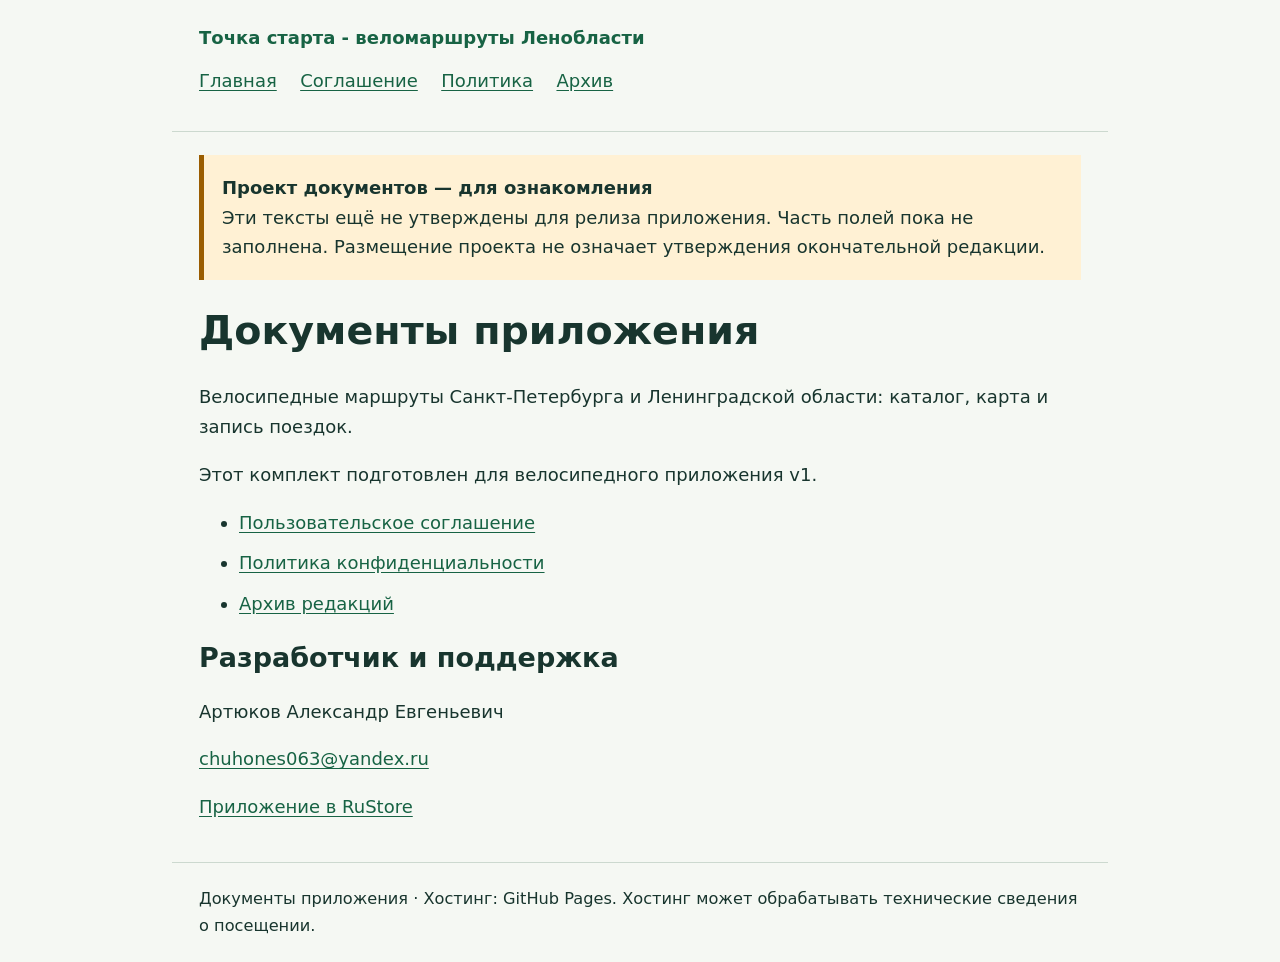
==== index.html @ f420f832 "Publish current legal documents as a public draft for review" ====
<!doctype html>
<html lang="ru"><head><meta charset="utf-8"><meta name="viewport" content="width=device-width, initial-scale=1"><title>Документы приложения — Точка старта - веломаршруты Ленобласти</title><link rel="canonical" href="https://chuhones.github.io/ru.artiukov.startpoint-docs/"><link rel="stylesheet" href="assets/site.css"></head><body><a class="skip" href="#content">К содержанию</a><header><a class="brand" href="./">Точка старта - веломаршруты Ленобласти</a><nav aria-label="Документы"><a href="./">Главная</a><a href="terms/">Соглашение</a><a href="privacy/">Политика</a><a href="archive/">Архив</a></nav></header><main id="content"><aside class="notice"><strong>Проект документов — для ознакомления</strong><br>Эти тексты ещё не утверждены для релиза приложения. Часть полей пока не заполнена. Размещение проекта не означает утверждения окончательной редакции.</aside><h1>Документы приложения</h1><p>Велосипедные маршруты Санкт-Петербурга и Ленинградской области: каталог, карта и запись поездок.</p><p>Этот комплект подготовлен для велосипедного приложения v1.</p><ul><li><a href="terms/">Пользовательское соглашение</a></li><li><a href="privacy/">Политика конфиденциальности</a></li><li><a href="archive/">Архив редакций</a></li></ul><h2>Разработчик и поддержка</h2><p>Артюков Александр Евгеньевич</p><p><a href="mailto:chuhones063@yandex.ru">chuhones063@yandex.ru</a></p><p><a href="https://www.rustore.ru/catalog/app/ru.artiukov.startpoint">Приложение в RuStore</a></p></main><footer>Документы приложения · Хостинг: GitHub Pages. Хостинг может обрабатывать технические сведения о посещении.</footer></body></html>
---- assets/site.css ----
:root { color-scheme: light; font: 112.5%/1.65 system-ui, sans-serif; color: #18352e; background: #f5f8f3; }
* { box-sizing: border-box; }
body { margin: 0; overflow-wrap: anywhere; }
header, main, footer { max-width: 52rem; margin: auto; padding: 1.25rem 1.5rem; }
header { border-bottom: 1px solid #ccd9cf; }
main { min-height: 60vh; }
footer { border-top: 1px solid #ccd9cf; font-size: .9rem; }
a { color: #176344; text-underline-offset: .18em; overflow-wrap: anywhere; }
a:hover { text-decoration-thickness: .15em; }
a:focus-visible { outline: 3px solid #8d5200; outline-offset: 4px; }
nav { display: flex; flex-wrap: wrap; gap: .6rem 1.3rem; margin-block: .75rem; }
h1, h2 { line-height: 1.25; overflow-wrap: anywhere; }
h1 { font-size: clamp(1.6rem, 4vw, 2.2rem); }
.brand { font-weight: 700; text-decoration: none; }
.notice { border-left: .3rem solid #9a5d00; background: #fff1d4; padding: 1rem; }
.meta, .hash { color: #3b534a; }
.hash { overflow-wrap: anywhere; font-size: .85rem; }
.legal-text { white-space: pre-wrap; overflow-wrap: anywhere; font: inherit; margin-block: 2rem; }
li { margin-block: .6rem; }
.skip { position: absolute; left: -10000px; }
.skip:focus { left: 1rem; top: 1rem; padding: .5rem; background: white; }
@media (max-width: 480px) { header, main, footer { padding: 1rem; } }
@media print {
  :root { font-size: 11pt; color: black; background: white; }
  header, nav, .skip { display: none; }
  main, footer { max-width: none; padding: 0; }
  a { color: black; }
  h1, h2 { break-after: avoid; }
  .notice { border: 1px solid black; background: white; }
  .legal-text { orphans: 3; widows: 3; }
  @page { margin: 18mm; }
}
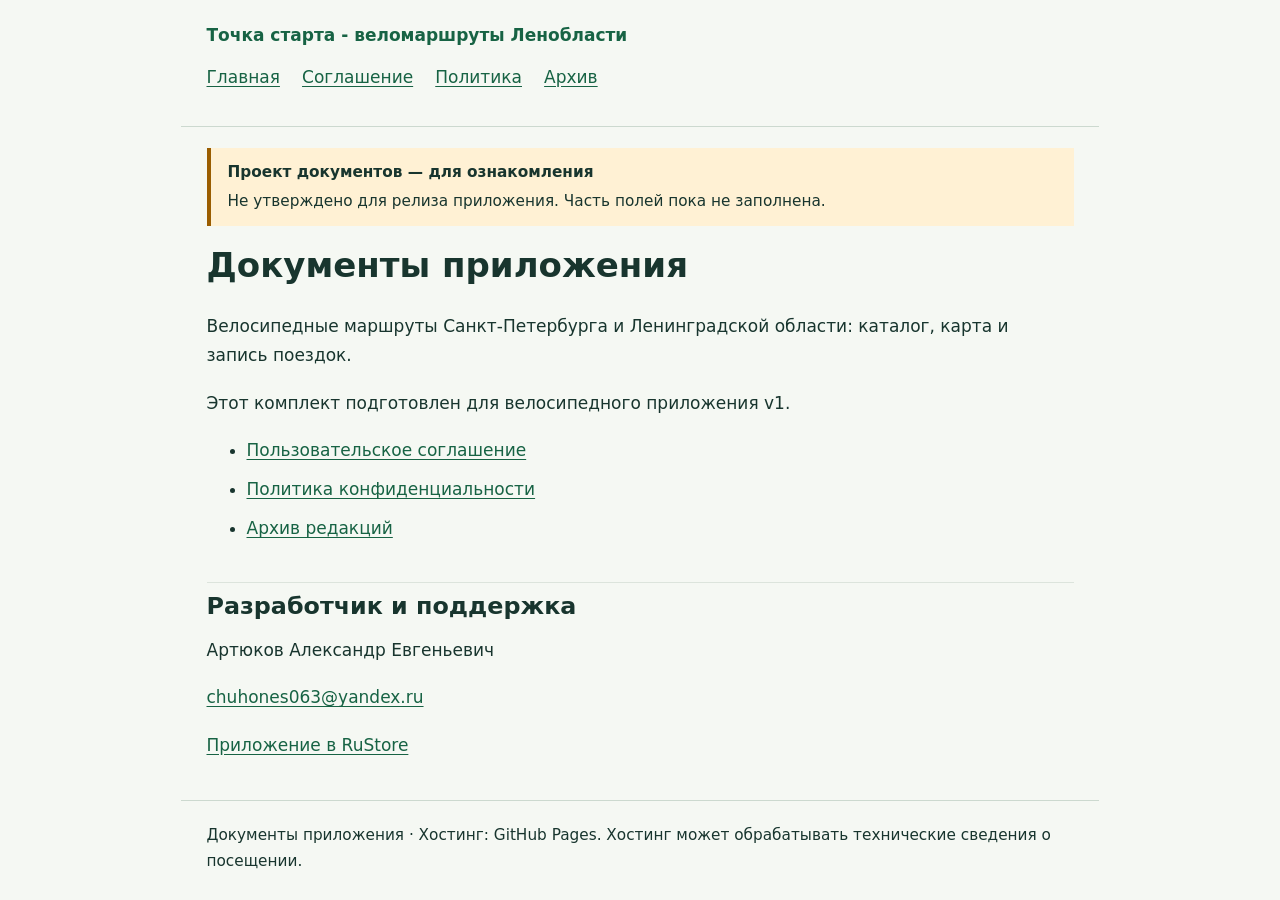
==== commit 2852357f: "Improve legal document layout without changing published text" ====
--- a/index.html
+++ b/index.html
@@ -1,2 +1,2 @@
 <!doctype html>
-<html lang="ru"><head><meta charset="utf-8"><meta name="viewport" content="width=device-width, initial-scale=1"><title>Документы приложения — Точка старта - веломаршруты Ленобласти</title><link rel="canonical" href="https://chuhones.github.io/ru.artiukov.startpoint-docs/"><link rel="stylesheet" href="assets/site.css"></head><body><a class="skip" href="#content">К содержанию</a><header><a class="brand" href="./">Точка старта - веломаршруты Ленобласти</a><nav aria-label="Документы"><a href="./">Главная</a><a href="terms/">Соглашение</a><a href="privacy/">Политика</a><a href="archive/">Архив</a></nav></header><main id="content"><aside class="notice"><strong>Проект документов — для ознакомления</strong><br>Эти тексты ещё не утверждены для релиза приложения. Часть полей пока не заполнена. Размещение проекта не означает утверждения окончательной редакции.</aside><h1>Документы приложения</h1><p>Велосипедные маршруты Санкт-Петербурга и Ленинградской области: каталог, карта и запись поездок.</p><p>Этот комплект подготовлен для велосипедного приложения v1.</p><ul><li><a href="terms/">Пользовательское соглашение</a></li><li><a href="privacy/">Политика конфиденциальности</a></li><li><a href="archive/">Архив редакций</a></li></ul><h2>Разработчик и поддержка</h2><p>Артюков Александр Евгеньевич</p><p><a href="mailto:chuhones063@yandex.ru">chuhones063@yandex.ru</a></p><p><a href="https://www.rustore.ru/catalog/app/ru.artiukov.startpoint">Приложение в RuStore</a></p></main><footer>Документы приложения · Хостинг: GitHub Pages. Хостинг может обрабатывать технические сведения о посещении.</footer></body></html>
+<html lang="ru"><head><meta charset="utf-8"><meta name="viewport" content="width=device-width, initial-scale=1"><title>Документы приложения — Точка старта - веломаршруты Ленобласти</title><link rel="canonical" href="https://chuhones.github.io/ru.artiukov.startpoint-docs/"><link rel="stylesheet" href="assets/site.css?v=bc405a447e7f"></head><body><a class="skip" href="#content">К содержанию</a><header><a class="brand" href="./">Точка старта - веломаршруты Ленобласти</a><nav aria-label="Документы"><a href="./">Главная</a><a href="terms/">Соглашение</a><a href="privacy/">Политика</a><a href="archive/">Архив</a></nav></header><main id="content"><aside class="notice"><strong>Проект документов — для ознакомления</strong><p>Не утверждено для релиза приложения. Часть полей пока не заполнена.</p></aside><h1>Документы приложения</h1><p>Велосипедные маршруты Санкт-Петербурга и Ленинградской области: каталог, карта и запись поездок.</p><p>Этот комплект подготовлен для велосипедного приложения v1.</p><ul><li><a href="terms/">Пользовательское соглашение</a></li><li><a href="privacy/">Политика конфиденциальности</a></li><li><a href="archive/">Архив редакций</a></li></ul><h2>Разработчик и поддержка</h2><p>Артюков Александр Евгеньевич</p><p><a href="mailto:chuhones063@yandex.ru">chuhones063@yandex.ru</a></p><p><a href="https://www.rustore.ru/catalog/app/ru.artiukov.startpoint">Приложение в RuStore</a></p></main><footer>Документы приложения · Хостинг: GitHub Pages. Хостинг может обрабатывать технические сведения о посещении.</footer></body></html>
--- a/assets/site.css
+++ b/assets/site.css
@@ -1,7 +1,7 @@
-:root { color-scheme: light; font: 112.5%/1.65 system-ui, sans-serif; color: #18352e; background: #f5f8f3; }
+:root { color-scheme: light; font: 106.25%/1.7 system-ui, sans-serif; color: #18352e; background: #f5f8f3; }
 * { box-sizing: border-box; }
 body { margin: 0; overflow-wrap: anywhere; }
-header, main, footer { max-width: 52rem; margin: auto; padding: 1.25rem 1.5rem; }
+header, main, footer { max-width: 54rem; margin: auto; padding: 1.25rem 1.5rem; }
 header { border-bottom: 1px solid #ccd9cf; }
 main { min-height: 60vh; }
 footer { border-top: 1px solid #ccd9cf; font-size: .9rem; }
@@ -9,24 +9,52 @@
 a:hover { text-decoration-thickness: .15em; }
 a:focus-visible { outline: 3px solid #8d5200; outline-offset: 4px; }
 nav { display: flex; flex-wrap: wrap; gap: .6rem 1.3rem; margin-block: .75rem; }
-h1, h2 { line-height: 1.25; overflow-wrap: anywhere; }
-h1 { font-size: clamp(1.6rem, 4vw, 2.2rem); }
+h1, h2, h3 { line-height: 1.3; overflow-wrap: anywhere; text-wrap: balance; }
+h1 { font-size: clamp(1.5rem, 3.5vw, 2rem); margin: 1rem 0 1.5rem; }
+h2 { font-size: 1.4rem; margin: 2.25rem 0 .8rem; padding-top: .5rem; border-top: 1px solid #dce4dc; }
+h3 { font-size: 1.15rem; }
+p { margin: .75rem 0 1.1rem; }
 .brand { font-weight: 700; text-decoration: none; }
-.notice { border-left: .3rem solid #9a5d00; background: #fff1d4; padding: 1rem; }
+.notice { border-left: .25rem solid #9a5d00; background: #fff1d4; padding: .65rem 1rem; font-size: .9rem; }
+.notice p { margin: .2rem 0 0; }
 .meta, .hash { color: #3b534a; }
 .hash { overflow-wrap: anywhere; font-size: .85rem; }
 .legal-text { white-space: pre-wrap; overflow-wrap: anywhere; font: inherit; margin-block: 2rem; }
+.legal-document { max-width: 78ch; margin: 1.75rem auto; }
+.document-meta { white-space: pre-line; font-size: .9rem; color: #3b534a; }
+.md-syntax { display: none; }
+.placeholder { background: #fff1d4; color: #704400; border-radius: .2rem; padding-inline: .15em; overflow-wrap: anywhere; }
+.process-table { margin-block: 1.25rem; }
+table { border-collapse: collapse; width: 100%; table-layout: fixed; font-size: .9rem; line-height: 1.55; }
+th, td { padding: .75rem; border: 1px solid #ccd9cf; vertical-align: top; overflow-wrap: anywhere; text-align: left; }
+thead { background: #e9f0e8; }
+tbody tr:nth-child(even) { background: #eef3ed; }
+.document-checksum { margin: 2rem 0 1rem; padding-top: 1rem; border-top: 1px solid #ccd9cf; }
+summary { cursor: pointer; color: #3b534a; font-size: .9rem; }
+summary:focus-visible { outline: 3px solid #8d5200; outline-offset: 4px; }
 li { margin-block: .6rem; }
 .skip { position: absolute; left: -10000px; }
 .skip:focus { left: 1rem; top: 1rem; padding: .5rem; background: white; }
 @media (max-width: 480px) { header, main, footer { padding: 1rem; } }
+@media screen and (max-width: 700px) {
+  .process-table table, .process-table tbody, .process-table tr, .process-table td { display: block; width: auto; }
+  .process-table thead { position: absolute; width: 1px; height: 1px; overflow: hidden; clip-path: inset(50%); }
+  .process-table tr { border: 1px solid #ccd9cf; border-radius: .5rem; margin-bottom: 1rem; padding: .25rem .85rem; }
+  .process-table td { border: 0; padding: .55rem 0; }
+  .process-table td::before { content: attr(data-label); display: block; font-weight: 650; font-size: .85em; color: #3b534a; }
+  .process-table td:first-child { font-size: 1.1em; font-weight: 650; }
+}
 @media print {
   :root { font-size: 11pt; color: black; background: white; }
-  header, nav, .skip { display: none; }
+  header, nav, .skip, .document-checksum { display: none; }
   main, footer { max-width: none; padding: 0; }
   a { color: black; }
   h1, h2 { break-after: avoid; }
   .notice { border: 1px solid black; background: white; }
   .legal-text { orphans: 3; widows: 3; }
+  .legal-document { max-width: none; }
+  table { font-size: 9pt; }
+  th, td { padding: 5pt; }
+  tr { break-inside: avoid; }
   @page { margin: 18mm; }
 }
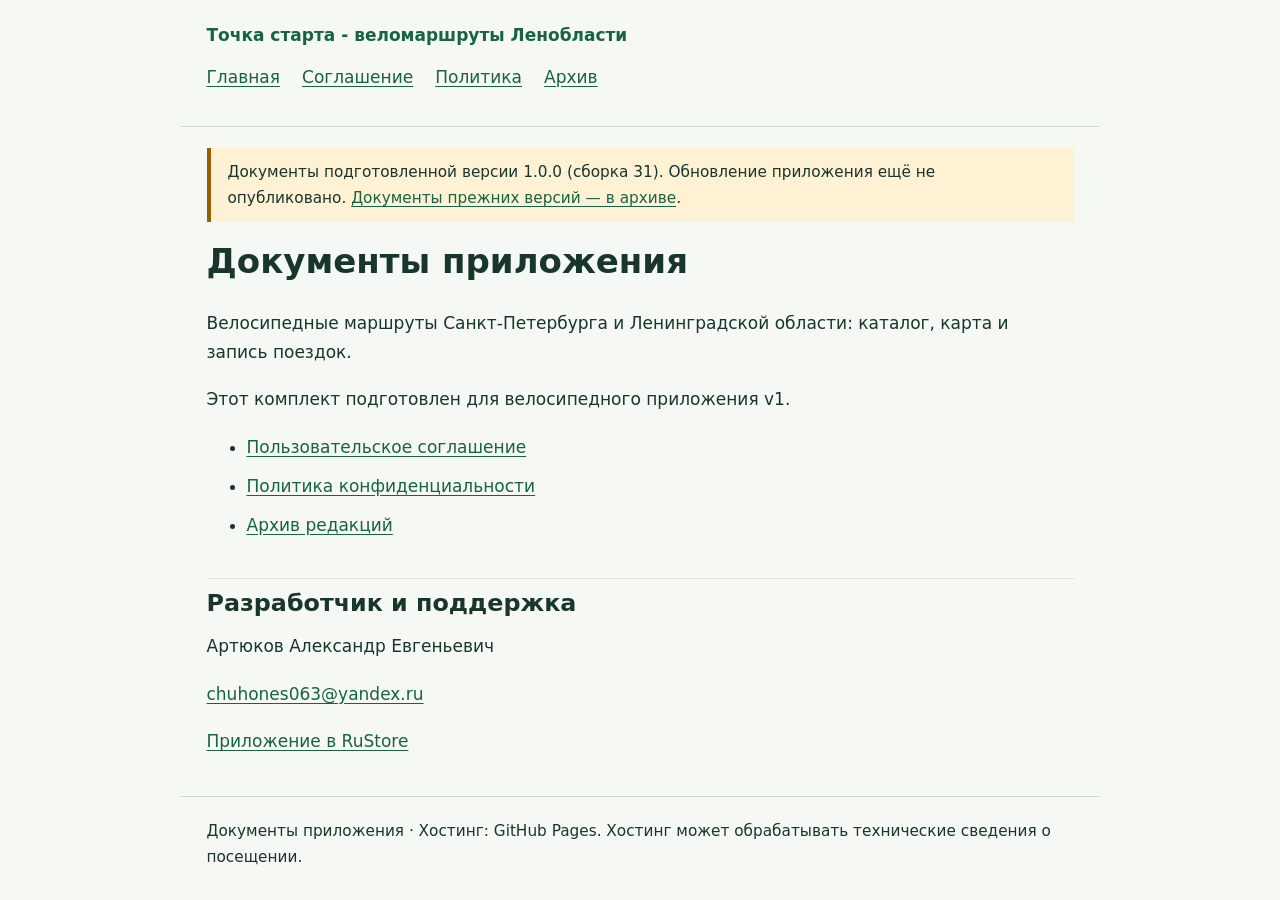
==== commit f07a075a: "Prepare verified v1 legal documents for ads-off build" ====
--- a/index.html
+++ b/index.html
@@ -1,2 +1,2 @@
 <!doctype html>
-<html lang="ru"><head><meta charset="utf-8"><meta name="viewport" content="width=device-width, initial-scale=1"><title>Документы приложения — Точка старта - веломаршруты Ленобласти</title><link rel="canonical" href="https://chuhones.github.io/ru.artiukov.startpoint-docs/"><link rel="stylesheet" href="assets/site.css?v=bc405a447e7f"></head><body><a class="skip" href="#content">К содержанию</a><header><a class="brand" href="./">Точка старта - веломаршруты Ленобласти</a><nav aria-label="Документы"><a href="./">Главная</a><a href="terms/">Соглашение</a><a href="privacy/">Политика</a><a href="archive/">Архив</a></nav></header><main id="content"><aside class="notice"><strong>Проект документов — для ознакомления</strong><p>Не утверждено для релиза приложения. Часть полей пока не заполнена.</p></aside><h1>Документы приложения</h1><p>Велосипедные маршруты Санкт-Петербурга и Ленинградской области: каталог, карта и запись поездок.</p><p>Этот комплект подготовлен для велосипедного приложения v1.</p><ul><li><a href="terms/">Пользовательское соглашение</a></li><li><a href="privacy/">Политика конфиденциальности</a></li><li><a href="archive/">Архив редакций</a></li></ul><h2>Разработчик и поддержка</h2><p>Артюков Александр Евгеньевич</p><p><a href="mailto:chuhones063@yandex.ru">chuhones063@yandex.ru</a></p><p><a href="https://www.rustore.ru/catalog/app/ru.artiukov.startpoint">Приложение в RuStore</a></p></main><footer>Документы приложения · Хостинг: GitHub Pages. Хостинг может обрабатывать технические сведения о посещении.</footer></body></html>
+<html lang="ru"><head><meta charset="utf-8"><meta name="viewport" content="width=device-width, initial-scale=1"><title>Документы приложения — Точка старта - веломаршруты Ленобласти</title><link rel="canonical" href="https://chuhones.github.io/ru.artiukov.startpoint-docs/"><link rel="stylesheet" href="assets/site.css?v=bc405a447e7f"></head><body><a class="skip" href="#content">К содержанию</a><header><a class="brand" href="./">Точка старта - веломаршруты Ленобласти</a><nav aria-label="Документы"><a href="./">Главная</a><a href="terms/">Соглашение</a><a href="privacy/">Политика</a><a href="archive/">Архив</a></nav></header><main id="content"><aside class="notice">Документы подготовленной версии 1.0.0 (сборка 31). Обновление приложения ещё не опубликовано. <a href="archive/">Документы прежних версий — в архиве</a>.</aside><h1>Документы приложения</h1><p>Велосипедные маршруты Санкт-Петербурга и Ленинградской области: каталог, карта и запись поездок.</p><p>Этот комплект подготовлен для велосипедного приложения v1.</p><ul><li><a href="terms/">Пользовательское соглашение</a></li><li><a href="privacy/">Политика конфиденциальности</a></li><li><a href="archive/">Архив редакций</a></li></ul><h2>Разработчик и поддержка</h2><p>Артюков Александр Евгеньевич</p><p><a href="mailto:chuhones063@yandex.ru">chuhones063@yandex.ru</a></p><p><a href="https://www.rustore.ru/catalog/app/ru.artiukov.startpoint">Приложение в RuStore</a></p></main><footer>Документы приложения · Хостинг: GitHub Pages. Хостинг может обрабатывать технические сведения о посещении.</footer></body></html>
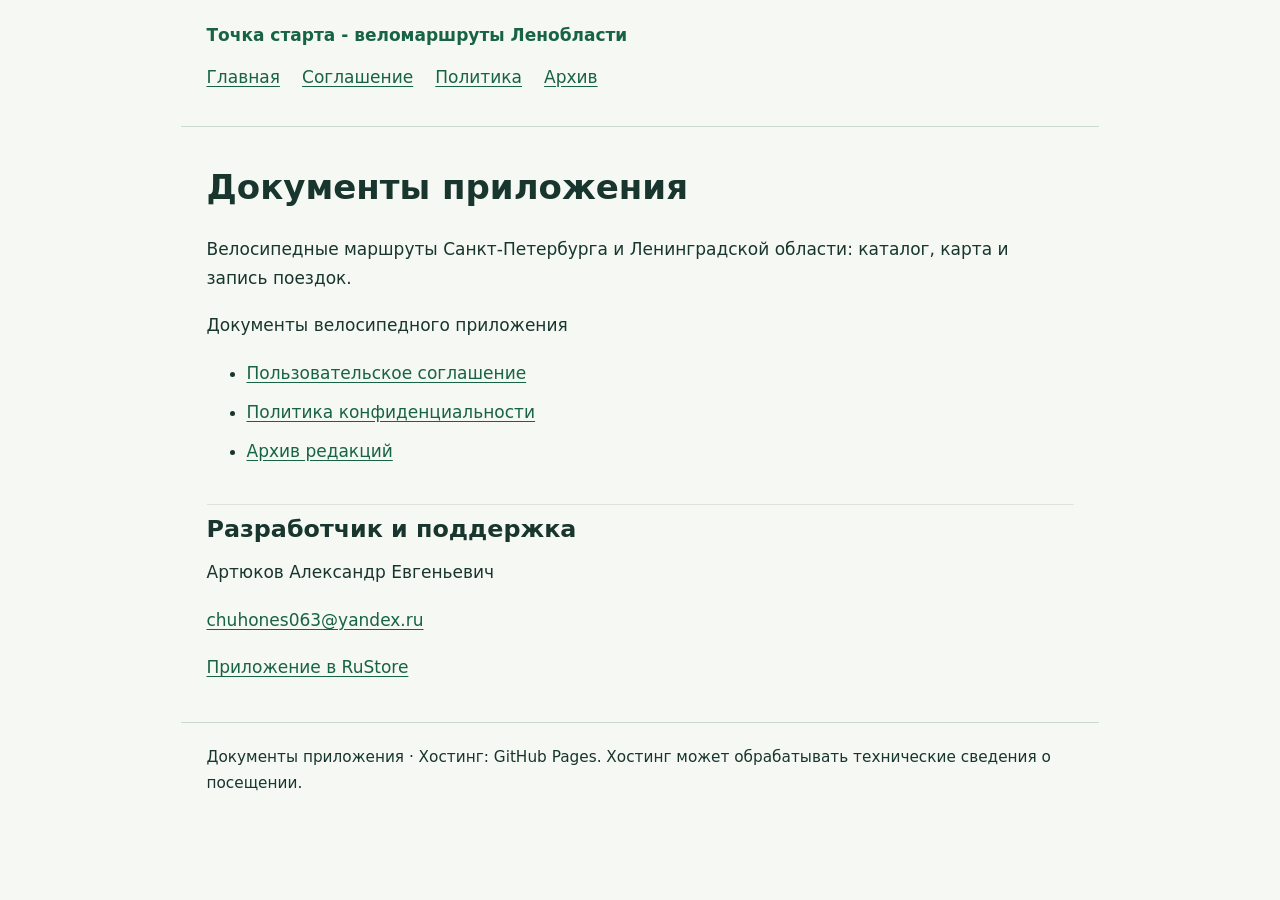
==== commit 26050281: "Publish final v1 legal documents with release-only version archive" ====
--- a/index.html
+++ b/index.html
@@ -1,2 +1,2 @@
 <!doctype html>
-<html lang="ru"><head><meta charset="utf-8"><meta name="viewport" content="width=device-width, initial-scale=1"><title>Документы приложения — Точка старта - веломаршруты Ленобласти</title><link rel="canonical" href="https://chuhones.github.io/ru.artiukov.startpoint-docs/"><link rel="stylesheet" href="assets/site.css?v=bc405a447e7f"></head><body><a class="skip" href="#content">К содержанию</a><header><a class="brand" href="./">Точка старта - веломаршруты Ленобласти</a><nav aria-label="Документы"><a href="./">Главная</a><a href="terms/">Соглашение</a><a href="privacy/">Политика</a><a href="archive/">Архив</a></nav></header><main id="content"><aside class="notice">Документы подготовленной версии 1.0.0 (сборка 31). Обновление приложения ещё не опубликовано. <a href="archive/">Документы прежних версий — в архиве</a>.</aside><h1>Документы приложения</h1><p>Велосипедные маршруты Санкт-Петербурга и Ленинградской области: каталог, карта и запись поездок.</p><p>Этот комплект подготовлен для велосипедного приложения v1.</p><ul><li><a href="terms/">Пользовательское соглашение</a></li><li><a href="privacy/">Политика конфиденциальности</a></li><li><a href="archive/">Архив редакций</a></li></ul><h2>Разработчик и поддержка</h2><p>Артюков Александр Евгеньевич</p><p><a href="mailto:chuhones063@yandex.ru">chuhones063@yandex.ru</a></p><p><a href="https://www.rustore.ru/catalog/app/ru.artiukov.startpoint">Приложение в RuStore</a></p></main><footer>Документы приложения · Хостинг: GitHub Pages. Хостинг может обрабатывать технические сведения о посещении.</footer></body></html>
+<html lang="ru"><head><meta charset="utf-8"><meta name="viewport" content="width=device-width, initial-scale=1"><title>Документы приложения — Точка старта - веломаршруты Ленобласти</title><link rel="canonical" href="https://chuhones.github.io/ru.artiukov.startpoint-docs/"><link rel="stylesheet" href="assets/site.css?v=bc405a447e7f"></head><body><a class="skip" href="#content">К содержанию</a><header><a class="brand" href="./">Точка старта - веломаршруты Ленобласти</a><nav aria-label="Документы"><a href="./">Главная</a><a href="terms/">Соглашение</a><a href="privacy/">Политика</a><a href="archive/">Архив</a></nav></header><main id="content"><h1>Документы приложения</h1><p>Велосипедные маршруты Санкт-Петербурга и Ленинградской области: каталог, карта и запись поездок.</p><p>Документы велосипедного приложения</p><ul><li><a href="terms/">Пользовательское соглашение</a></li><li><a href="privacy/">Политика конфиденциальности</a></li><li><a href="archive/">Архив редакций</a></li></ul><h2>Разработчик и поддержка</h2><p>Артюков Александр Евгеньевич</p><p><a href="mailto:chuhones063@yandex.ru">chuhones063@yandex.ru</a></p><p><a href="https://www.rustore.ru/catalog/app/ru.artiukov.startpoint">Приложение в RuStore</a></p></main><footer>Документы приложения · Хостинг: GitHub Pages. Хостинг может обрабатывать технические сведения о посещении.</footer></body></html>
